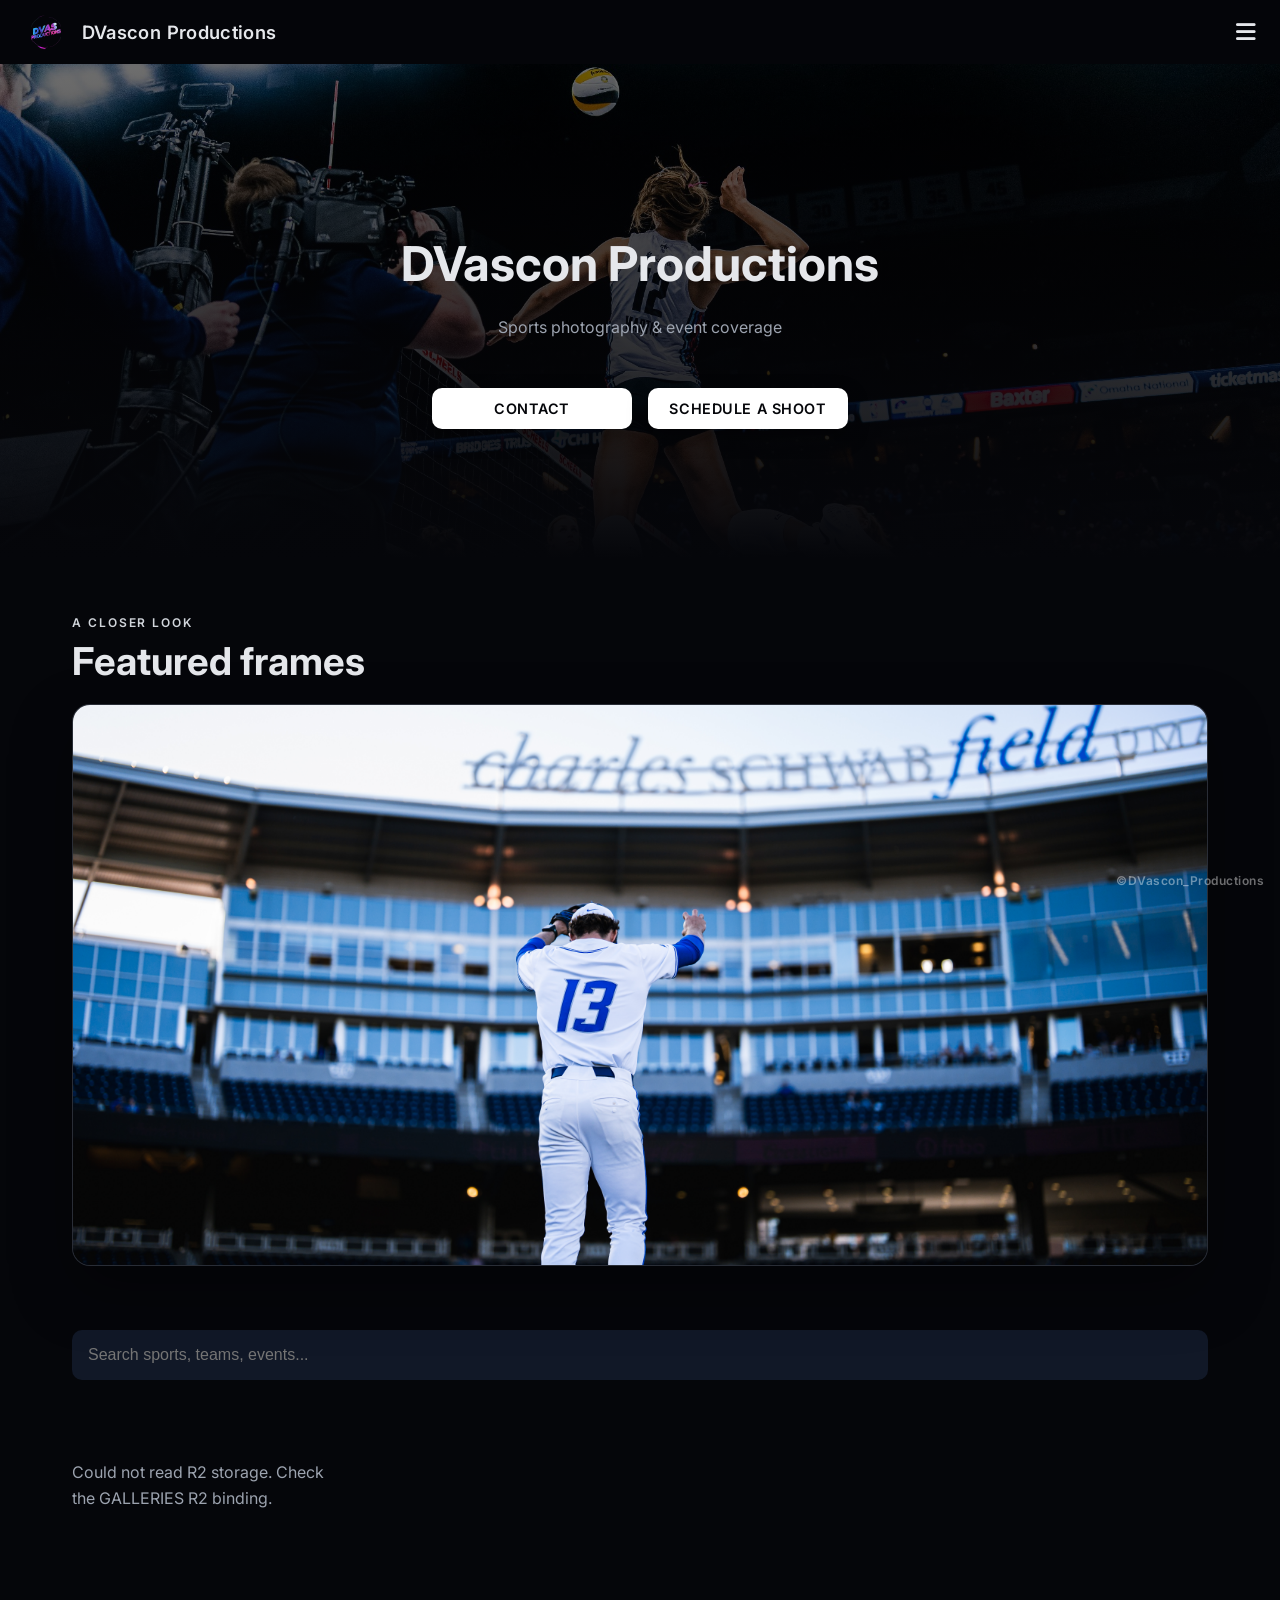
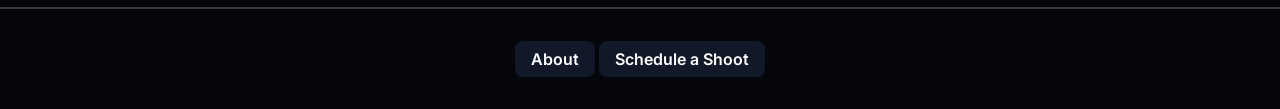
==== index.html @ 802df5b7 "UPDATE" ====
<!DOCTYPE html>
<html lang="en">
<head>
  <meta charset="UTF-8">
  <title>DVascon Productions</title>
  <meta name="viewport" content="width=device-width, initial-scale=1">
  <link href="https://fonts.googleapis.com/css2?family=Inter:wght@400;500;600&display=swap" rel="stylesheet">
  <link rel="stylesheet" href="https://cdnjs.cloudflare.com/ajax/libs/font-awesome/6.5.0/css/all.min.css">
  <link rel="stylesheet" href="js/styles.css">
  <script src="js/config.js"></script>
  <script src="js/app.js"></script>
  <style>
    .hero {
      margin-top: 64px;
      height: 55vh;
      background:
        linear-gradient(to bottom, rgba(0, 0, 0, .55), #05060A),
        url("assets/BG_Website.jpg") center/cover no-repeat;
      display: flex;
      align-items: center;
      justify-content: center;
      text-align: center;
      padding: 2rem;
    }

    .hero h2 {
      font-size: clamp(2.2rem, 4vw, 3rem);
      margin-bottom: .5rem;
    }

    .hero p {
      color: var(--muted);
    }

    .hero > div {
      display: flex;
      flex-direction: column;
      align-items: center;
    }

    .section {
      padding: 3rem 2rem;
      max-width: 1200px;
      margin: auto;
    }

    .site-footer {
      text-align: center;
      padding: 1rem 0;
      border-top: 2px solid rgba(255, 255, 255, .2);
      margin-top: 2rem;
    }

    .site-footer a {
      display: inline-block;
      margin: 1rem auto;
      padding: .5rem 1rem;
      font-size: 1rem;
      font-weight: 600;
      color: white;
      background: var(--card);
      border-radius: 8px;
      text-decoration: none;
    }
  </style>
</head>
<body>
  <div class="nav">
    <a class="brand" href="index.html">
      <img src="assets/DVascon_Productions_Logo.png" alt="DVascon Productions logo">
      <h1 data-site-title>DVascon Productions</h1>
    </a>

    <i class="fa-solid fa-bars burger" onclick="toggleMenu()"></i>
  </div>

  <div class="menu" id="menu">
    <div id="menuSports"></div>

    <div class="menu-divider"></div>

    <a data-contact target="_blank" class="contact-btn">
      Contact
    </a>

    <a href="inquiry.html" class="contact-btn">
      Schedule a Shoot
    </a>
  </div>

  <section class="hero">
    <div>
      <h2>DVascon Productions</h2>
      <p>Sports photography & event coverage</p>

      <div
        style="
          display:flex;
          gap:1rem;
          flex-wrap:wrap;
          justify-content:center;
          margin-top:1rem;
        "
      >
        <a
          data-contact
          target="_blank"
          class="contact-btn"
        >
          Contact
        </a>

        <a
          href="inquiry.html"
          class="contact-btn"
         >
          Schedule a Shoot
        </a>
      </div>
    </div>
  </section>

  <section class="featured-slideshow" aria-labelledby="featured-title">
    <div class="featured-heading">
      <div>
        <p class="eyebrow">A closer look</p>
        <h2 id="featured-title">Featured frames</h2>
      </div>
    </div>

    <div class="slideshow" id="featuredSlideshow">
      <div class="slide-track" id="slideTrack"></div>
    </div>
  </section>

  <section class="section">

    <input
      id="search"
      type="text"
      placeholder="Search sports, teams, events..."
      style="
        width:100%;
        padding:1rem;
        margin-bottom:2rem;
        border-radius:10px;
        border:none;
        background:#111827;
        color:white;
        font-size:1rem;
      "
    >

    <div id="searchResults" class="search-results"></div>

    <div class="grid" id="sports"></div>
  </section>

  <footer class="site-footer">
   <a href="about.html">About</a>
    <a href="inquiry.html">Schedule a Shoot</a>
  </footer>

  <script>
    async function loadSports() {
     const grid = document.getElementById("sports");

      showLoading(grid, "Loading sports...");

      await buildMenu();

     const root = await listR2("");

      if (!root.folders.length) {
        showEmpty(grid, "No folders found in R2 yet.");
        return;
      }

      grid.innerHTML = "";

      root.folders.forEach(folder => {
        const sport = getFolderName(folder);
        const card = document.createElement("button");

        card.className = "card";
        card.type = "button";
        card.innerHTML = `
          <div>
            <i class="fa-solid ${icon(sport)}"></i>
            <span>${folderLabel(sport)}</span>
          </div>
        `;

        card.onclick = () => {
          location.href = `sport.html?sport=${encodeURIComponent(sport)}`;
       };

        grid.appendChild(card);
      });
    }

    loadSports().catch(error => {
      console.error(error);
      showEmpty(document.getElementById("sports"), error.message);
    });

    const searchInput = document.getElementById("search");
    const searchResults = document.getElementById("searchResults");

    let searchableGalleries = [];

    async function loadSearchIndex() {
      const response = await fetch("/api/search", {
        cache: "no-store"
      });

      if (!response.ok) {
        console.error("Could not load search index");
        return;
     }

      const data = await response.json();
      searchableGalleries = data.results || [];
    }

    function renderSearchResults(query) {
     const normalizedQuery = query.trim().toLowerCase();
     searchResults.innerHTML = "";

     if (!normalizedQuery) return;

     const matches = searchableGalleries
       .filter(item => item.label.toLowerCase().includes(normalizedQuery))
       .slice(0, 10);

     if (!matches.length) {
        searchResults.innerHTML = `
         <p style="color:#9CA3AF;">No results found.</p>
        `;
        return;
      }

     matches.forEach(item => {
        const result = document.createElement("div");
       result.className = "search-result";
        result.textContent = item.label;
        result.onclick = () => {
          location.href = item.url;
       };

        searchResults.appendChild(result);
     });
    }

    searchInput.addEventListener("input", event => {
      renderSearchResults(event.target.value);
    });

    loadSearchIndex();

    const featuredSlides = [
      { src: "assets/vs_Butler_DVascon_prod16.jpg", alt: "Sports action photo from Butler" },
      { src: "assets/vs_Butler_DVascon_prod15.jpg", alt: "Sports action photo from Butler" },
      { src: "assets/vs UNI-32.jpg", alt: "Sports action photo from UNI" },
      { src: "assets/vs UNI-24.jpg", alt: "Sports action photo from UNI" },
      { src: "assets/vs_Butler-DVascon_Productions.jpg", alt: "Sports action photo from Butler" },
      { src: "assets/Vs_Georgetown_DVascon_Prod-7.jpg", alt: "Sports action photo from Georgetown" },
      { src: "assets/vs_Gonzaga_DVascon-77.jpg", alt: "Sports action photo from Gonzaga" },
      { src: "assets/vs_Saint Mary_DVascon-4.jpg", alt: "Sports action photo from Saint Mary" },
      { src: "assets/vs_Nebraska_DVascon-25.jpg", alt: "Sports action photo from Nebraska" },
      { src: "assets/vs_Atlanta Vibe-42.jpg", alt: "Sports action photo from Atlanta Vibe" }
    ];
    const slideTrack = document.getElementById("slideTrack");
    const slideshow = document.getElementById("featuredSlideshow");
    let activeSlide = 1;
    let pointerStartX = 0;
    let autoSlideTimer;

    function renderSlideshow() {
      if (!featuredSlides.length) {
        slideTrack.innerHTML = `
          <div class="slide-empty">
            <i class="fa-solid fa-images" aria-hidden="true"></i>
            <p>Your next set of moments will live here.</p>
            <span>Add the photos when they are ready.</span>
          </div>
        `;
        return;
      }

      const slidesWithClones = [
        featuredSlides[featuredSlides.length - 1],
        ...featuredSlides,
        featuredSlides[0]
      ];

      slideTrack.innerHTML = slidesWithClones.map(slide => `
        <figure class="slide">
          <img src="${slide.src}" alt="${slide.alt}" draggable="false">
        </figure>
      `).join("");

      updateSlideshow();
      scheduleNextSlide();
    }

    function updateSlideshow(animate = true) {
      slideTrack.style.transition = animate ? "" : "none";
      slideTrack.style.transform = `translateX(-${activeSlide * 100}%)`;

      if (!animate) {
        slideTrack.offsetWidth;
        requestAnimationFrame(() => {
          slideTrack.style.transition = "";
        });
      }
    }

    function goToSlide(index) {
      if (!featuredSlides.length) return;
      activeSlide = index;
      updateSlideshow();
      scheduleNextSlide();
    }

    function scheduleNextSlide() {
      clearTimeout(autoSlideTimer);

      if (featuredSlides.length < 2) return;

      autoSlideTimer = setTimeout(() => {
        goToSlide(activeSlide + 1);
      }, 5700);
    }

    slideTrack.addEventListener("transitionend", event => {
      if (event.propertyName !== "transform") return;

      if (activeSlide === 0) {
        activeSlide = featuredSlides.length;
        updateSlideshow(false);
      }

      if (activeSlide === featuredSlides.length + 1) {
        activeSlide = 1;
        updateSlideshow(false);
      }
    });

    slideshow.addEventListener("pointerdown", event => {
      pointerStartX = event.clientX;
      slideshow.setPointerCapture(event.pointerId);
    });
    slideshow.addEventListener("pointerup", event => {
      const distance = event.clientX - pointerStartX;
      if (Math.abs(distance) > 45) goToSlide(activeSlide + (distance < 0 ? 1 : -1));
      slideshow.releasePointerCapture(event.pointerId);
    });
    document.addEventListener("keydown", event => {
      if (event.key === "ArrowLeft") goToSlide(activeSlide - 1);
      if (event.key === "ArrowRight") goToSlide(activeSlide + 1);
    });

    renderSlideshow();
  </script>
</body>
</html>
---- js/styles.css ----
:root {
  --bg: #05060A;
  --card: #111827;
  --text: #E5E7EB;
  --muted: #9CA3AF;
}

* {
  box-sizing: border-box;
}

body {
  margin: 0;
  font-family: Inter, sans-serif;
  background: var(--bg);
  color: var(--text);
}

body::after {
  content: "\00A9 DVascon_Productions";
  position: fixed;
  right: 1rem;
  bottom: .75rem;
  color: rgba(255, 255, 255, .42);
  font-size: .75rem;
  font-weight: 600;
  letter-spacing: .04em;
  pointer-events: none;
  z-index: 900;
}

.nav {
  position: fixed;
  top: 0;
  left: 0;
  right: 0;
  height: 64px;
  display: flex;
  align-items: center;
  justify-content: space-between;
  padding: 0 1.5rem;
  background: rgba(5, 6, 10, .85);
  backdrop-filter: blur(10px);
  z-index: 1000;
}

.brand {
  display: flex;
  align-items: center;
  gap: .85rem;
  color: inherit;
  text-decoration: none;
}

.brand img {
  height: 44px;
  width: auto;
}

.brand h1 {
  font-size: 1.15rem;
  font-weight: 600;
  letter-spacing: .02em;
}

.burger {
  font-size: 1.4rem;
  cursor: pointer;
}

.menu {
  position: fixed;
  inset: 0;
  background: rgba(0, 0, 0, .92);
  display: flex;
  flex-direction: column;
  justify-content: center;
  align-items: center;
  gap: 1.5rem;
  transform: translateY(-100%);
  transition: .35s ease;
  z-index: 999;
}

.menu.open {
  transform: translateY(0);
}

.menu button {
  background: none;
  border: none;
  color: white;
  font-size: 1.2rem;
  cursor: pointer;
}

.menu-divider {
  width: 200px;
  height: 1px;
  background: rgba(255, 255, 255, .15);
  margin: 1.5rem 0;
}

.contact-btn {
  display: flex;
  align-items: center;
  justify-content: center;
  width: 200px;
  margin-top: 1.2rem;
  padding: .75rem 1rem;
  font-size: .9rem;
  font-weight: 600;
  letter-spacing: .04em;
  text-transform: uppercase;
  color: #05060A;
  background: white;
  border-radius: 10px;
  text-decoration: none;
  box-shadow: 0 8px 20px rgba(0, 0, 0, .35);
  transition: .25s ease;
}

.contact-btn:hover {
  transform: translateY(-2px);
}

.back {
  color: #9CA3AF;
  text-decoration: none;
  display: inline-block;
  margin-bottom: 1.5rem;
}

.back:hover {
  color: white;
}

.page {
  padding: 2rem;
  padding-top: 88px;
}

.grid {
  display: grid;
  grid-template-columns: repeat(auto-fill, minmax(220px, 1fr));
  gap: 1.5rem;
}

.card {
  min-height: 150px;
  border-radius: 18px;
  background: #111827;
  display: flex;
  align-items: flex-end;
  padding: 1.2rem;
  border: 0;
  color: inherit;
  font: inherit;
  text-align: left;
  cursor: pointer;
  transition: .3s;
}

.card:hover {
  transform: translateY(-6px);
  box-shadow: 0 20px 40px rgba(0, 0, 0, .6);
}

.card i {
  font-size: 1.8rem;
  margin-bottom: .4rem;
}

#sports .card {
  position: relative;
  isolation: isolate;
  overflow: hidden;
  min-height: 170px;
  border: 1px solid rgba(255, 255, 255, .1);
  background:
    radial-gradient(ellipse at 100% 0%, var(--sport-glow), transparent 58%),
    linear-gradient(145deg, #19212b, #0c1118 76%);
  transition: transform .25s ease, border-color .25s ease, box-shadow .25s ease;
}

#sports .card:nth-child(3n + 1) { --sport-glow: rgba(36, 190, 174, .24); }
#sports .card:nth-child(3n + 2) { --sport-glow: rgba(255, 128, 85, .24); }
#sports .card:nth-child(3n) { --sport-glow: rgba(244, 197, 81, .2); }

#sports .card::after {
  content: "";
  position: absolute;
  z-index: -1;
  width: 115px;
  aspect-ratio: 1;
  top: -62px;
  right: -34px;
  border: 1px solid rgba(255, 255, 255, .12);
  border-radius: 50%;
  box-shadow: 0 0 0 16px rgba(255, 255, 255, .025), 0 0 0 32px rgba(255, 255, 255, .02);
  transition: transform .35s ease;
}

#sports .card > div {
  position: relative;
  z-index: 1;
}

#sports .card i {
  display: grid;
  place-items: center;
  width: 48px;
  height: 48px;
  margin-bottom: 1.1rem;
  border: 1px solid color-mix(in srgb, var(--sport-glow) 85%, white);
  border-radius: 14px;
  background: color-mix(in srgb, var(--sport-glow) 75%, #10151d);
  color: #fff;
  font-size: 1.35rem;
  transition: transform .25s ease, background .25s ease;
}

#sports .card span {
  display: block;
  font-size: 1.08rem;
  font-weight: 600;
}

#sports .card:hover {
  transform: translateY(-6px);
  border-color: color-mix(in srgb, var(--sport-glow) 85%, white);
  box-shadow: 0 16px 34px rgba(0, 0, 0, .38), 0 0 24px var(--sport-glow);
}

#sports .card:hover::after {
  transform: scale(1.16) translate(-5px, 5px);
}

#sports .card:hover i {
  transform: translateY(-3px) rotate(-5deg);
  background: color-mix(in srgb, var(--sport-glow) 95%, #10151d);
}

#sports .card:focus-visible {
  outline: 2px solid #fff;
  outline-offset: 3px;
}

.event-grid {
  display: grid;
  grid-template-columns: repeat(auto-fill, minmax(260px, 1fr));
  gap: 1.5rem;
}

.team {
  margin-top: 2.5rem;
}

.event-card {
  position: relative;
  display: block;
  width: 100%;
  padding: 0;
  border: 0;
  color: inherit;
  text-align: left;
  border-radius: 18px;
  overflow: hidden;
  cursor: pointer;
  background: #111827;
  transition: .35s;
}

.event-card:hover {
  transform: translateY(-8px) scale(1.02);
  box-shadow: 0 30px 60px rgba(0, 0, 0, .6);
}

.event-image {
  height: 200px;
  background-size: cover;
  background-position: center;
}

.event-info {
  position: absolute;
  bottom: 0;
  width: 100%;
  padding: 1rem;
  background: linear-gradient(to top, rgba(0, 0, 0, .8), transparent);
}

.event-info h4 {
  margin: 0;
  font-size: 1rem;
}

.event-info span {
  font-size: .8rem;
  color: #9CA3AF;
}

.search-results {
  display: grid;
  gap: .75rem;
  margin-bottom: 2rem;
}

.search-result {
  padding: 1rem;
  border-radius: 12px;
  background: #111827;
  cursor: pointer;
  transition: .25s;
}

.search-result:hover {
  transform: translateY(-3px);
  box-shadow: 0 14px 28px rgba(0, 0, 0, .45);
}

.featured-slideshow {
  max-width: 1200px;
  margin: 0 auto;
  padding: 3.5rem 2rem 1rem;
}

.featured-heading {
  display: flex;
  align-items: end;
  justify-content: space-between;
  gap: 1rem;
  margin-bottom: 1.25rem;
}

.eyebrow {
  margin: 0 0 .5rem;
  color: #D1D5DB;
  font-size: .75rem;
  font-weight: 600;
  letter-spacing: .16em;
  text-transform: uppercase;
}

.featured-heading h2 {
  margin: 0;
  font-size: clamp(1.7rem, 3vw, 2.4rem);
}

.slideshow {
  position: relative;
  overflow: hidden;
  border: 1px solid rgba(255, 255, 255, .12);
  border-radius: 18px;
  background: #0B101A;
  box-shadow: 0 24px 60px rgba(0, 0, 0, .35);
}

.slide-track {
  display: flex;
  transition: transform .45s cubic-bezier(.22, .61, .36, 1);
  will-change: transform;
}

.slide {
  flex: 0 0 100%;
  height: min(58vw, 560px);
  min-height: 300px;
  margin: 0;
  background: #111827;
}

.slide img {
  display: block;
  width: 100%;
  height: 100%;
  object-fit: cover;
}

.slide-empty {
  display: flex;
  min-height: 300px;
  height: min(58vw, 560px);
  flex-direction: column;
  align-items: center;
  justify-content: center;
  gap: .65rem;
  color: var(--muted);
  text-align: center;
  background: radial-gradient(circle at 50% 20%, rgba(245, 158, 11, .12), transparent 42%), #0B101A;
}

.slide-empty i {
  margin-bottom: .4rem;
  color: #D1D5DB;
  font-size: 2rem;
}

.slide-empty p {
  margin: 0;
  color: var(--text);
  font-size: 1.1rem;
}

.slide-empty span {
  font-size: .9rem;
}

@media (max-width: 600px) {
  .featured-slideshow {
    padding-right: 1rem;
    padding-left: 1rem;
  }

  .featured-heading {
    align-items: start;
    flex-direction: column;
  }

  .slide,
  .slide-empty {
    height: 72vw;
    min-height: 280px;
  }
}
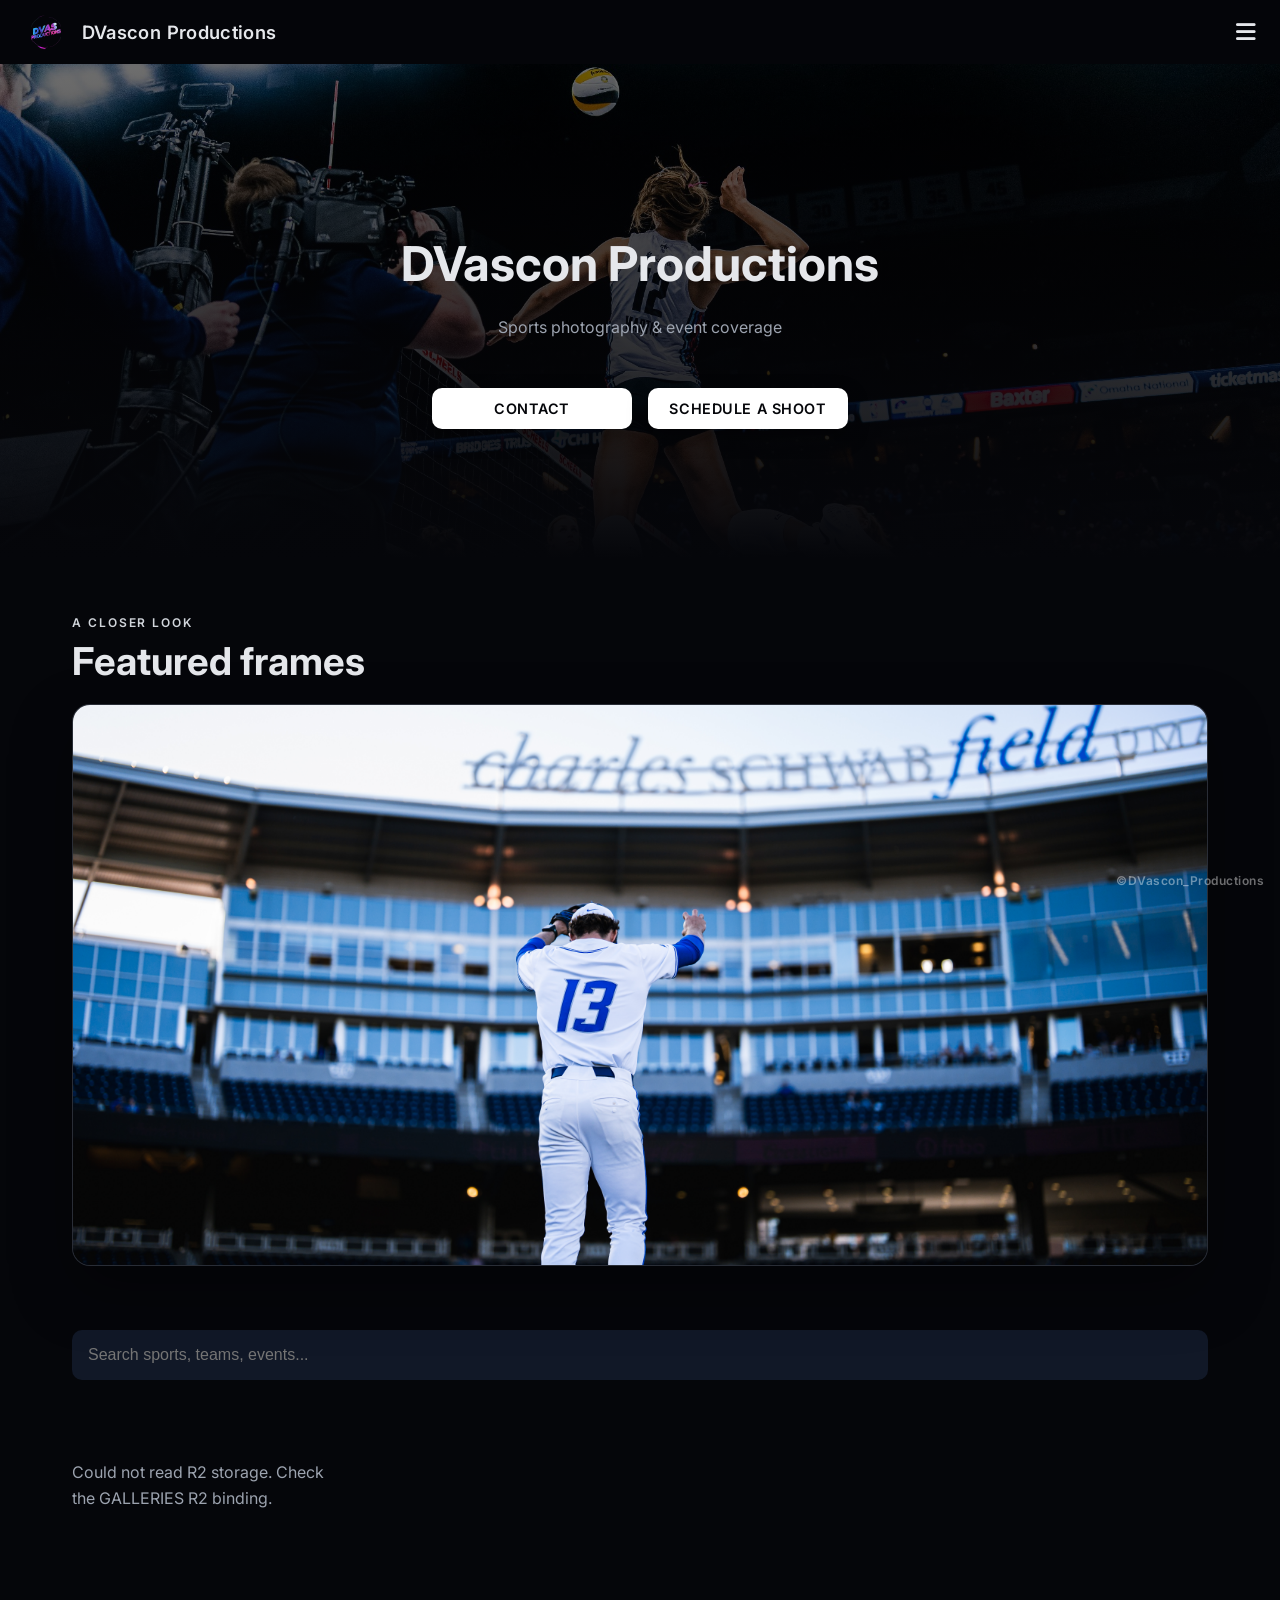
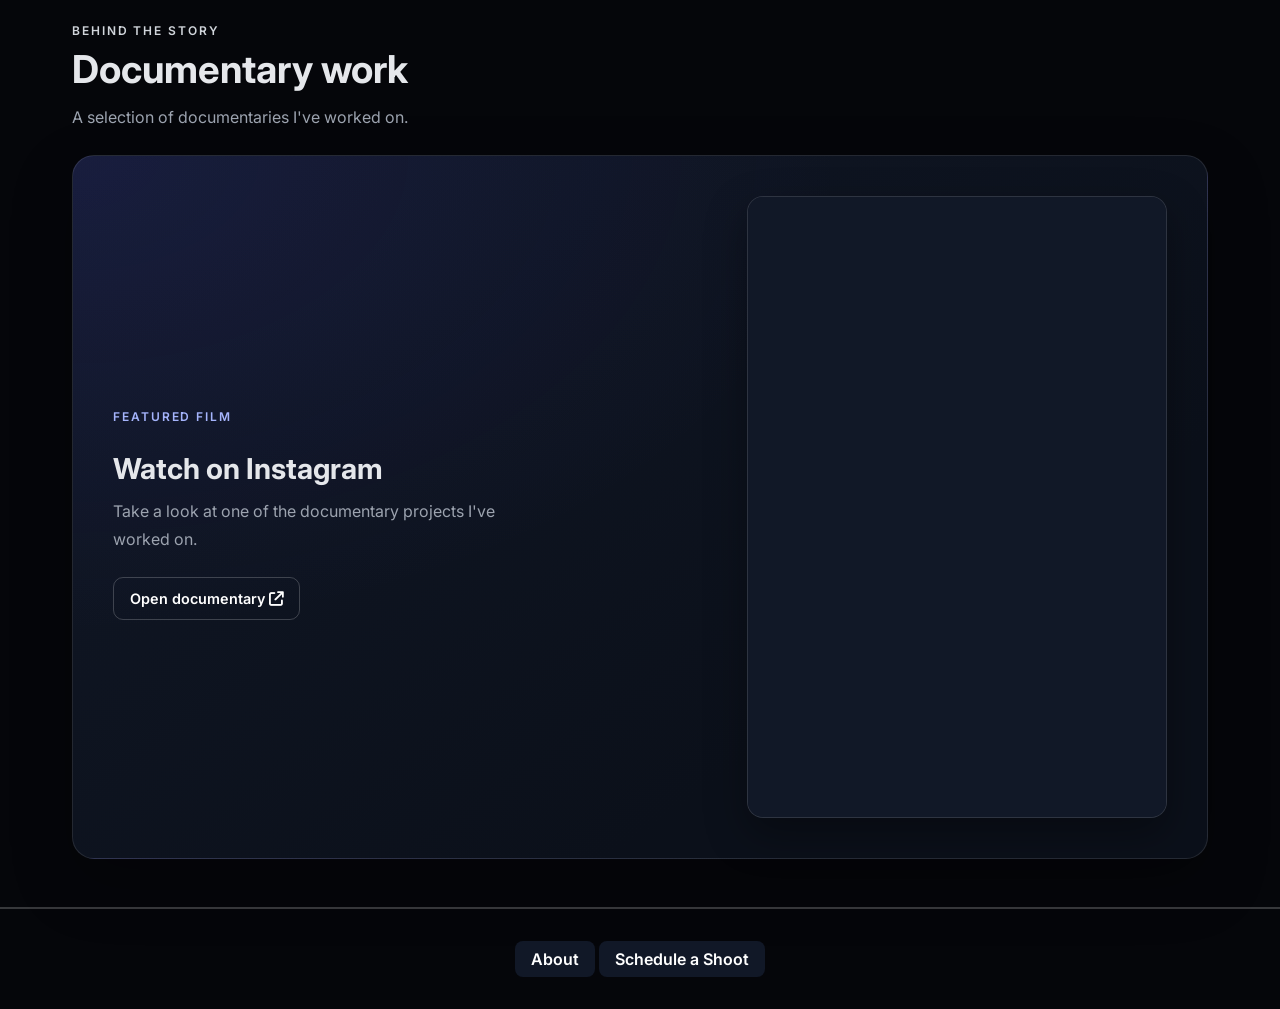
==== commit 91ee7e55: "UPDATE" ====
--- a/index.html
+++ b/index.html
@@ -44,6 +44,106 @@
       margin: auto;
     }
 
+    .documentary-section {
+      max-width: 1200px;
+      margin: 0 auto;
+      padding: 3rem 2rem 1rem;
+    }
+
+    .documentary-section h2 {
+      margin: 0;
+      font-size: clamp(1.7rem, 3vw, 2.4rem);
+    }
+
+    .documentary-intro {
+      margin: .75rem 0 1.5rem;
+      color: var(--muted);
+      line-height: 1.7;
+    }
+
+    .documentary-feature {
+      display: grid;
+      grid-template-columns: minmax(0, 1fr) minmax(280px, 420px);
+      align-items: center;
+      gap: 2rem;
+      padding: clamp(1.25rem, 4vw, 2.5rem);
+      border: 1px solid rgba(255, 255, 255, .1);
+      border-radius: 22px;
+      background:
+        radial-gradient(ellipse at 0% 0%, rgba(79, 70, 229, .12), transparent 48%),
+        linear-gradient(145deg, #111827, #0B101A 72%);
+      box-shadow: 0 24px 60px rgba(0, 0, 0, .25);
+    }
+
+    .documentary-copy .eyebrow {
+      color: #A5B4FC;
+    }
+
+    .documentary-copy h3 {
+      margin: 0;
+      font-size: clamp(1.3rem, 2.5vw, 1.8rem);
+    }
+
+    .documentary-copy p {
+      max-width: 420px;
+      margin: .75rem 0 1.5rem;
+      color: var(--muted);
+      line-height: 1.7;
+    }
+
+    .documentary-embed {
+      width: min(100%, 540px);
+      justify-self: end;
+      overflow: hidden;
+      border: 1px solid rgba(255, 255, 255, .12);
+      border-radius: 16px;
+      background: #111827;
+      box-shadow: 0 16px 40px rgba(0, 0, 0, .35);
+    }
+
+    .documentary-embed iframe {
+      display: block;
+      width: 100%;
+      height: 620px;
+      border: 0;
+      background: #111827;
+    }
+
+    .documentary-link {
+      display: inline-block;
+      padding: .75rem 1rem;
+      border: 1px solid rgba(255, 255, 255, .2);
+      border-radius: 10px;
+      color: white;
+      font-size: .9rem;
+      font-weight: 600;
+      text-decoration: none;
+      transition: background .2s ease, border-color .2s ease, transform .2s ease;
+    }
+
+    .documentary-link:hover,
+    .documentary-link:focus-visible {
+      transform: translateY(-2px);
+      border-color: rgba(255, 255, 255, .45);
+      background: rgba(255, 255, 255, .08);
+    }
+
+    @media (max-width: 700px) {
+      .documentary-feature {
+        grid-template-columns: 1fr;
+        gap: 1.5rem;
+      }
+
+      .documentary-embed {
+        justify-self: start;
+        width: min(100%, 420px);
+      }
+
+      .documentary-embed iframe {
+        height: 600px;
+      }
+    }
+
     .site-footer {
       text-align: center;
       padding: 1rem 0;
@@ -156,6 +256,35 @@
     <div class="grid" id="sports"></div>
   </section>
 
+  <section class="documentary-section" aria-labelledby="documentary-title">
+    <p class="eyebrow">Behind the story</p>
+    <h2 id="documentary-title">Documentary work</h2>
+    <p class="documentary-intro">A selection of documentaries I've worked on.</p>
+    <div class="documentary-feature">
+      <div class="documentary-copy">
+        <p class="eyebrow">Featured film</p>
+        <h3>Watch on Instagram</h3>
+        <p>Take a look at one of the documentary projects I've worked on.</p>
+        <a
+          class="documentary-link"
+          href="https://www.instagram.com/reel/DJIB6wSPw8d/"
+          target="_blank"
+          rel="noopener noreferrer"
+        >Open documentary <i class="fa-solid fa-arrow-up-right-from-square" aria-hidden="true"></i></a>
+      </div>
+      <div class="documentary-embed">
+        <iframe
+          src="https://www.instagram.com/reel/DJIB6wSPw8d/embed"
+          title="Documentary reel on Instagram"
+          loading="lazy"
+          allow="autoplay; clipboard-write; encrypted-media; picture-in-picture"
+          referrerpolicy="strict-origin-when-cross-origin"
+          allowfullscreen
+        ></iframe>
+      </div>
+    </div>
+  </section>
+
   <footer class="site-footer">
    <a href="about.html">About</a>
     <a href="inquiry.html">Schedule a Shoot</a>
@@ -184,6 +313,7 @@
 
         card.className = "card";
         card.type = "button";
+        card.style.setProperty("--sport-accent", sportAccent(sport));
         card.innerHTML = `
           <div>
             <i class="fa-solid ${icon(sport)}"></i>
@@ -268,7 +398,9 @@
       { src: "assets/vs_Gonzaga_DVascon-77.jpg", alt: "Sports action photo from Gonzaga" },
       { src: "assets/vs_Saint Mary_DVascon-4.jpg", alt: "Sports action photo from Saint Mary" },
       { src: "assets/vs_Nebraska_DVascon-25.jpg", alt: "Sports action photo from Nebraska" },
-      { src: "assets/vs_Atlanta Vibe-42.jpg", alt: "Sports action photo from Atlanta Vibe" }
+      { src: "assets/vs_Atlanta Vibe-42.jpg", alt: "Sports action photo from Atlanta Vibe" },
+      { src: "assets/vs_Kansas State-38.jpg", alt: "Sports action photo from Kansas State" },
+      { src: "assets/vs_DePaul-10.jpg", alt: "Sports action photo from DePaul" }
     ];
     const slideTrack = document.getElementById("slideTrack");
     const slideshow = document.getElementById("featuredSlideshow");
--- a/js/styles.css
+++ b/js/styles.css
@@ -86,12 +86,83 @@
   transform: translateY(0);
 }
 
+@keyframes menu-item-enter {
+  from {
+    opacity: 0;
+    translate: 0 12px;
+  }
+
+  to {
+    opacity: 1;
+    translate: 0 0;
+  }
+}
+
+.menu.open #menuSports button,
+.menu.open > .contact-btn {
+  animation: menu-item-enter .42s cubic-bezier(.2, .75, .3, 1) both;
+}
+
+.menu.open #menuSports button {
+  animation-delay: var(--menu-item-delay, 0ms);
+}
+
+.menu.open > .contact-btn {
+  animation-delay: .38s;
+}
+
+.menu.open > .contact-btn:last-child {
+  animation-delay: .46s;
+}
+
+@media (prefers-reduced-motion: reduce) {
+  .menu.open #menuSports button,
+  .menu.open > .contact-btn {
+    animation: none;
+  }
+}
+
 .menu button {
   background: none;
   border: none;
   color: white;
   font-size: 1.2rem;
   cursor: pointer;
+}
+
+#menuSports {
+  display: flex;
+  flex-wrap: wrap;
+  justify-content: center;
+  gap: .8rem;
+  width: min(100% - 2rem, 760px);
+}
+
+#menuSports button {
+  display: inline-flex;
+  align-items: center;
+  justify-content: center;
+  gap: .65rem;
+  padding: .8rem 1.1rem;
+  border: 1px solid color-mix(in srgb, var(--sport-accent) 50%, transparent);
+  border-radius: 999px;
+  background: color-mix(in srgb, var(--sport-accent) 12%, #10151d);
+  color: white;
+  font-size: 1rem;
+  font-weight: 600;
+  transition: transform .2s ease, background .2s ease, border-color .2s ease;
+}
+
+#menuSports button i {
+  color: var(--sport-accent);
+  font-size: 1.05rem;
+}
+
+#menuSports button:hover,
+#menuSports button:focus-visible {
+  transform: translateY(-3px);
+  border-color: var(--sport-accent);
+  background: color-mix(in srgb, var(--sport-accent) 24%, #10151d);
 }
 
 .menu-divider {
@@ -178,14 +249,10 @@
   min-height: 170px;
   border: 1px solid rgba(255, 255, 255, .1);
   background:
-    radial-gradient(ellipse at 100% 0%, var(--sport-glow), transparent 58%),
+    radial-gradient(ellipse at 100% 0%, color-mix(in srgb, var(--sport-accent) 28%, transparent), transparent 58%),
     linear-gradient(145deg, #19212b, #0c1118 76%);
   transition: transform .25s ease, border-color .25s ease, box-shadow .25s ease;
 }
-
-#sports .card:nth-child(3n + 1) { --sport-glow: rgba(36, 190, 174, .24); }
-#sports .card:nth-child(3n + 2) { --sport-glow: rgba(255, 128, 85, .24); }
-#sports .card:nth-child(3n) { --sport-glow: rgba(244, 197, 81, .2); }
 
 #sports .card::after {
   content: "";
@@ -212,9 +279,9 @@
   width: 48px;
   height: 48px;
   margin-bottom: 1.1rem;
-  border: 1px solid color-mix(in srgb, var(--sport-glow) 85%, white);
+  border: 1px solid color-mix(in srgb, var(--sport-accent) 72%, white);
   border-radius: 14px;
-  background: color-mix(in srgb, var(--sport-glow) 75%, #10151d);
+  background: color-mix(in srgb, var(--sport-accent) 24%, #10151d);
   color: #fff;
   font-size: 1.35rem;
   transition: transform .25s ease, background .25s ease;
@@ -228,8 +295,8 @@
 
 #sports .card:hover {
   transform: translateY(-6px);
-  border-color: color-mix(in srgb, var(--sport-glow) 85%, white);
-  box-shadow: 0 16px 34px rgba(0, 0, 0, .38), 0 0 24px var(--sport-glow);
+  border-color: color-mix(in srgb, var(--sport-accent) 85%, white);
+  box-shadow: 0 16px 34px rgba(0, 0, 0, .38), 0 0 24px color-mix(in srgb, var(--sport-accent) 30%, transparent);
 }
 
 #sports .card:hover::after {
@@ -238,7 +305,7 @@
 
 #sports .card:hover i {
   transform: translateY(-3px) rotate(-5deg);
-  background: color-mix(in srgb, var(--sport-glow) 95%, #10151d);
+  background: color-mix(in srgb, var(--sport-accent) 42%, #10151d);
 }
 
 #sports .card:focus-visible {
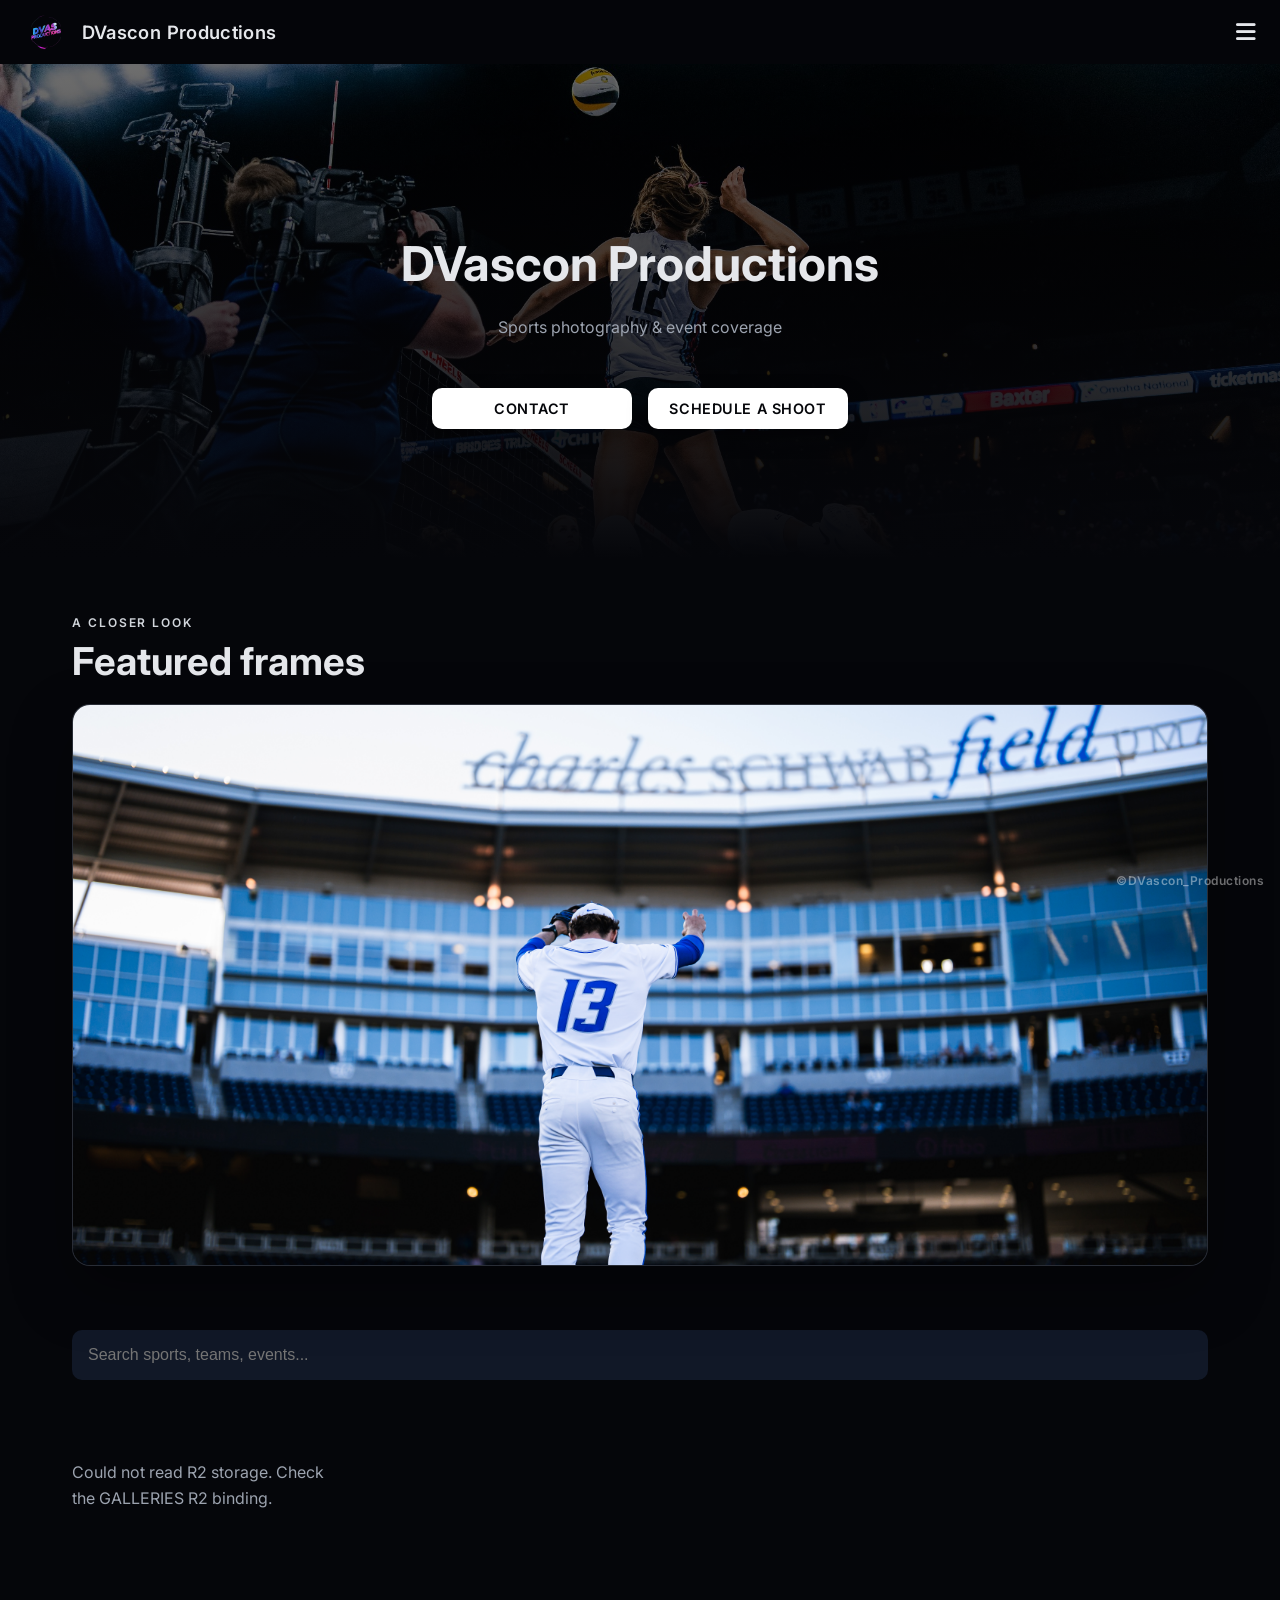
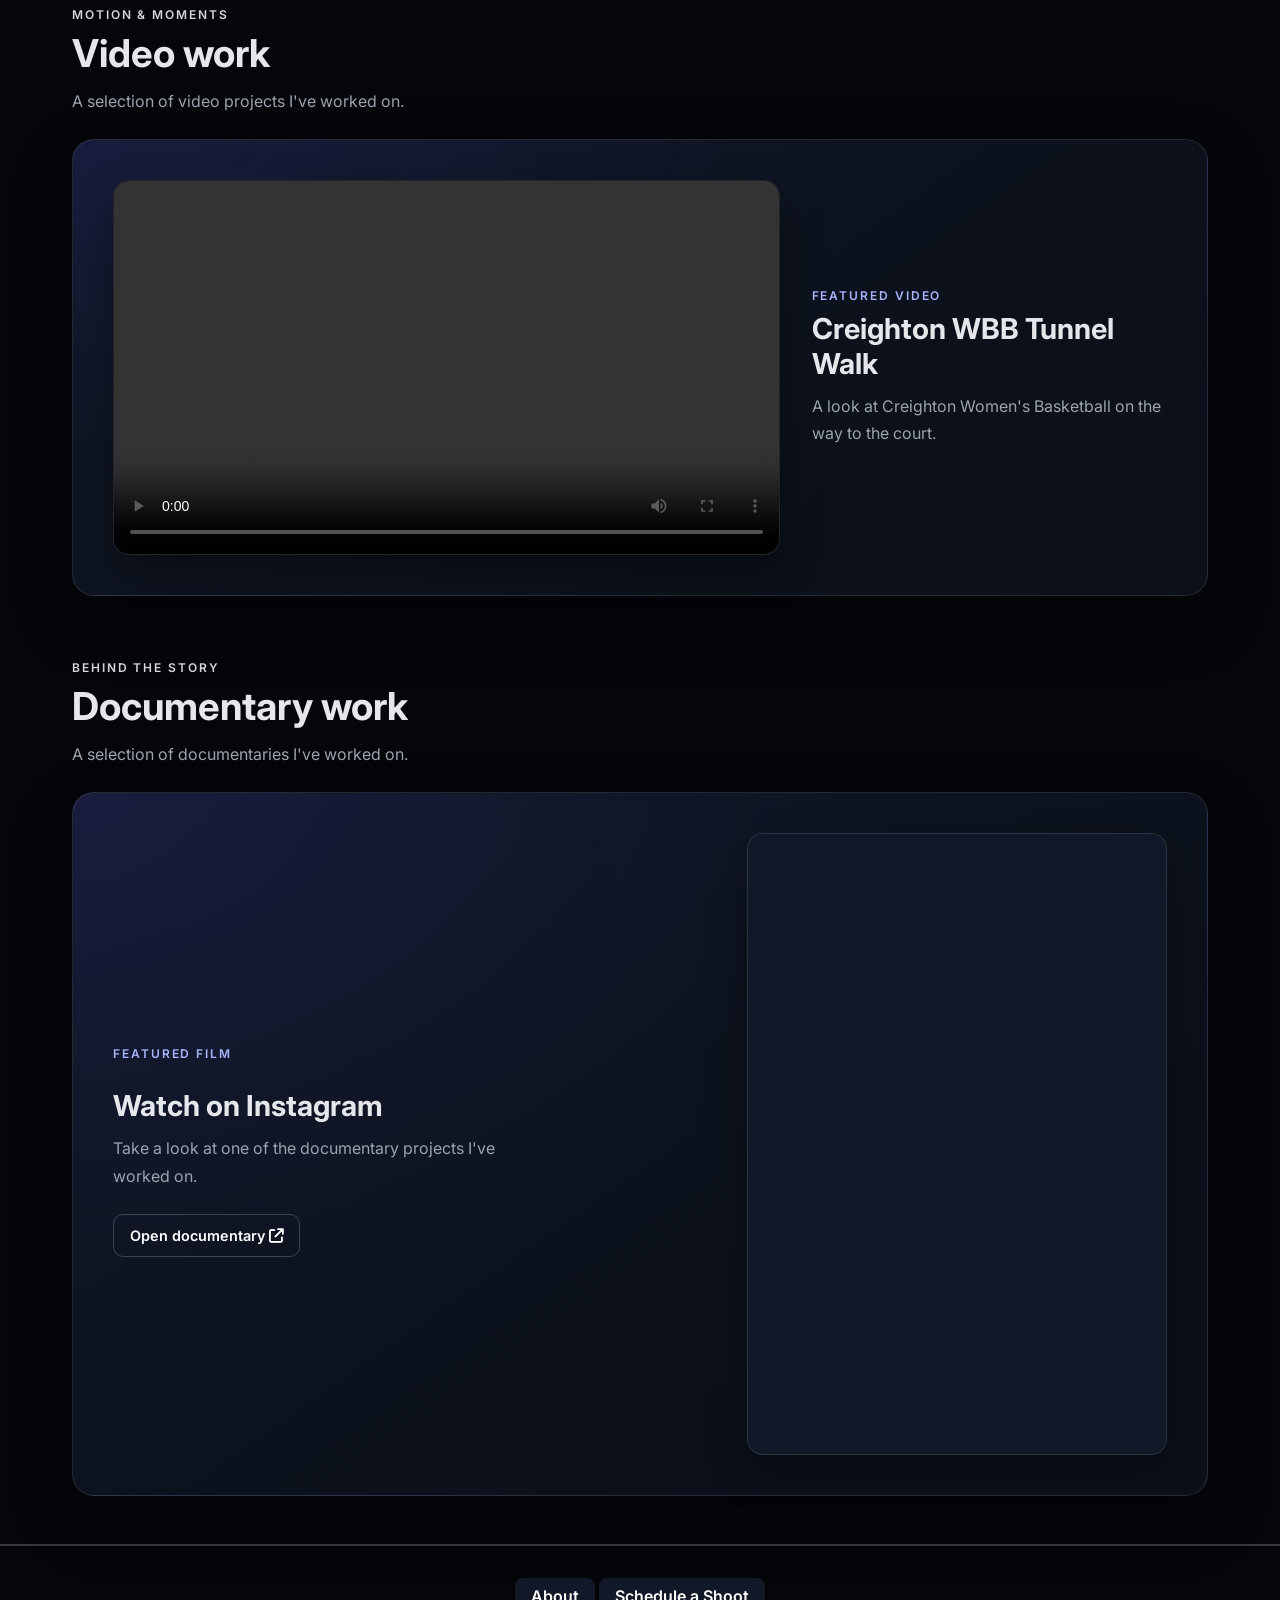
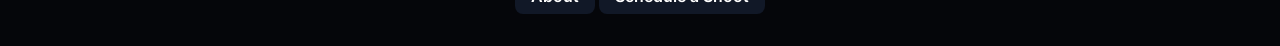
==== commit aa7799eb: "Add video and gallery folder support Co-authored-by: Copilot <223556219+Copilot@users.noreply.github" ====
--- a/index.html
+++ b/index.html
@@ -128,6 +128,62 @@
       background: rgba(255, 255, 255, .08);
     }
 
+    .video-section {
+      max-width: 1200px;
+      margin: 0 auto;
+      padding: 2rem 2rem 1rem;
+    }
+
+    .video-section h2 {
+      margin: 0;
+      font-size: clamp(1.7rem, 3vw, 2.4rem);
+    }
+
+    .video-intro {
+      margin: .75rem 0 1.5rem;
+      color: var(--muted);
+      line-height: 1.7;
+    }
+
+    .video-feature {
+      display: grid;
+      grid-template-columns: minmax(0, 1.5fr) minmax(240px, .8fr);
+      align-items: center;
+      gap: 2rem;
+      padding: clamp(1.25rem, 4vw, 2.5rem);
+      border: 1px solid rgba(255, 255, 255, .1);
+      border-radius: 22px;
+      background:
+        radial-gradient(ellipse at 0% 0%, rgba(79, 70, 229, .12), transparent 48%),
+        linear-gradient(145deg, #111827, #0B101A 72%);
+      box-shadow: 0 24px 60px rgba(0, 0, 0, .25);
+    }
+
+    .video-player {
+      display: block;
+      width: 100%;
+      aspect-ratio: 16 / 9;
+      border: 1px solid rgba(255, 255, 255, .12);
+      border-radius: 16px;
+      background: #05060A;
+      box-shadow: 0 16px 40px rgba(0, 0, 0, .35);
+    }
+
+    .video-copy .eyebrow {
+      color: #A5B4FC;
+    }
+
+    .video-copy h3 {
+      margin: 0;
+      font-size: clamp(1.3rem, 2.5vw, 1.8rem);
+    }
+
+    .video-copy p:last-child {
+      margin: .75rem 0 0;
+      color: var(--muted);
+      line-height: 1.7;
+    }
+
     @media (max-width: 700px) {
       .documentary-feature {
         grid-template-columns: 1fr;
@@ -141,6 +197,11 @@
 
       .documentary-embed iframe {
         height: 600px;
+      }
+
+      .video-feature {
+        grid-template-columns: 1fr;
+        gap: 1.5rem;
       }
     }
 
@@ -254,6 +315,29 @@
     <div id="searchResults" class="search-results"></div>
 
     <div class="grid" id="sports"></div>
+  </section>
+
+  <section class="video-section" aria-labelledby="video-work-title">
+    <p class="eyebrow">Motion &amp; moments</p>
+    <h2 id="video-work-title">Video work</h2>
+    <p class="video-intro">A selection of video projects I've worked on.</p>
+    <article class="video-feature">
+      <video
+        class="video-player"
+        controls
+        playsinline
+        preload="metadata"
+        aria-label="Creighton WBB Tunnel Walk video"
+      >
+        <source src="/api/media?key=%28Hidden%29videos%2FCreighton%20WBB%20Tunnel%20Walk%20video_DV_Prod.mp4" type="video/mp4">
+        Your browser does not support embedded videos.
+      </video>
+      <div class="video-copy">
+        <p class="eyebrow">Featured video</p>
+        <h3>Creighton WBB Tunnel Walk</h3>
+        <p>A look at Creighton Women's Basketball on the way to the court.</p>
+      </div>
+    </article>
   </section>
 
   <section class="documentary-section" aria-labelledby="documentary-title">
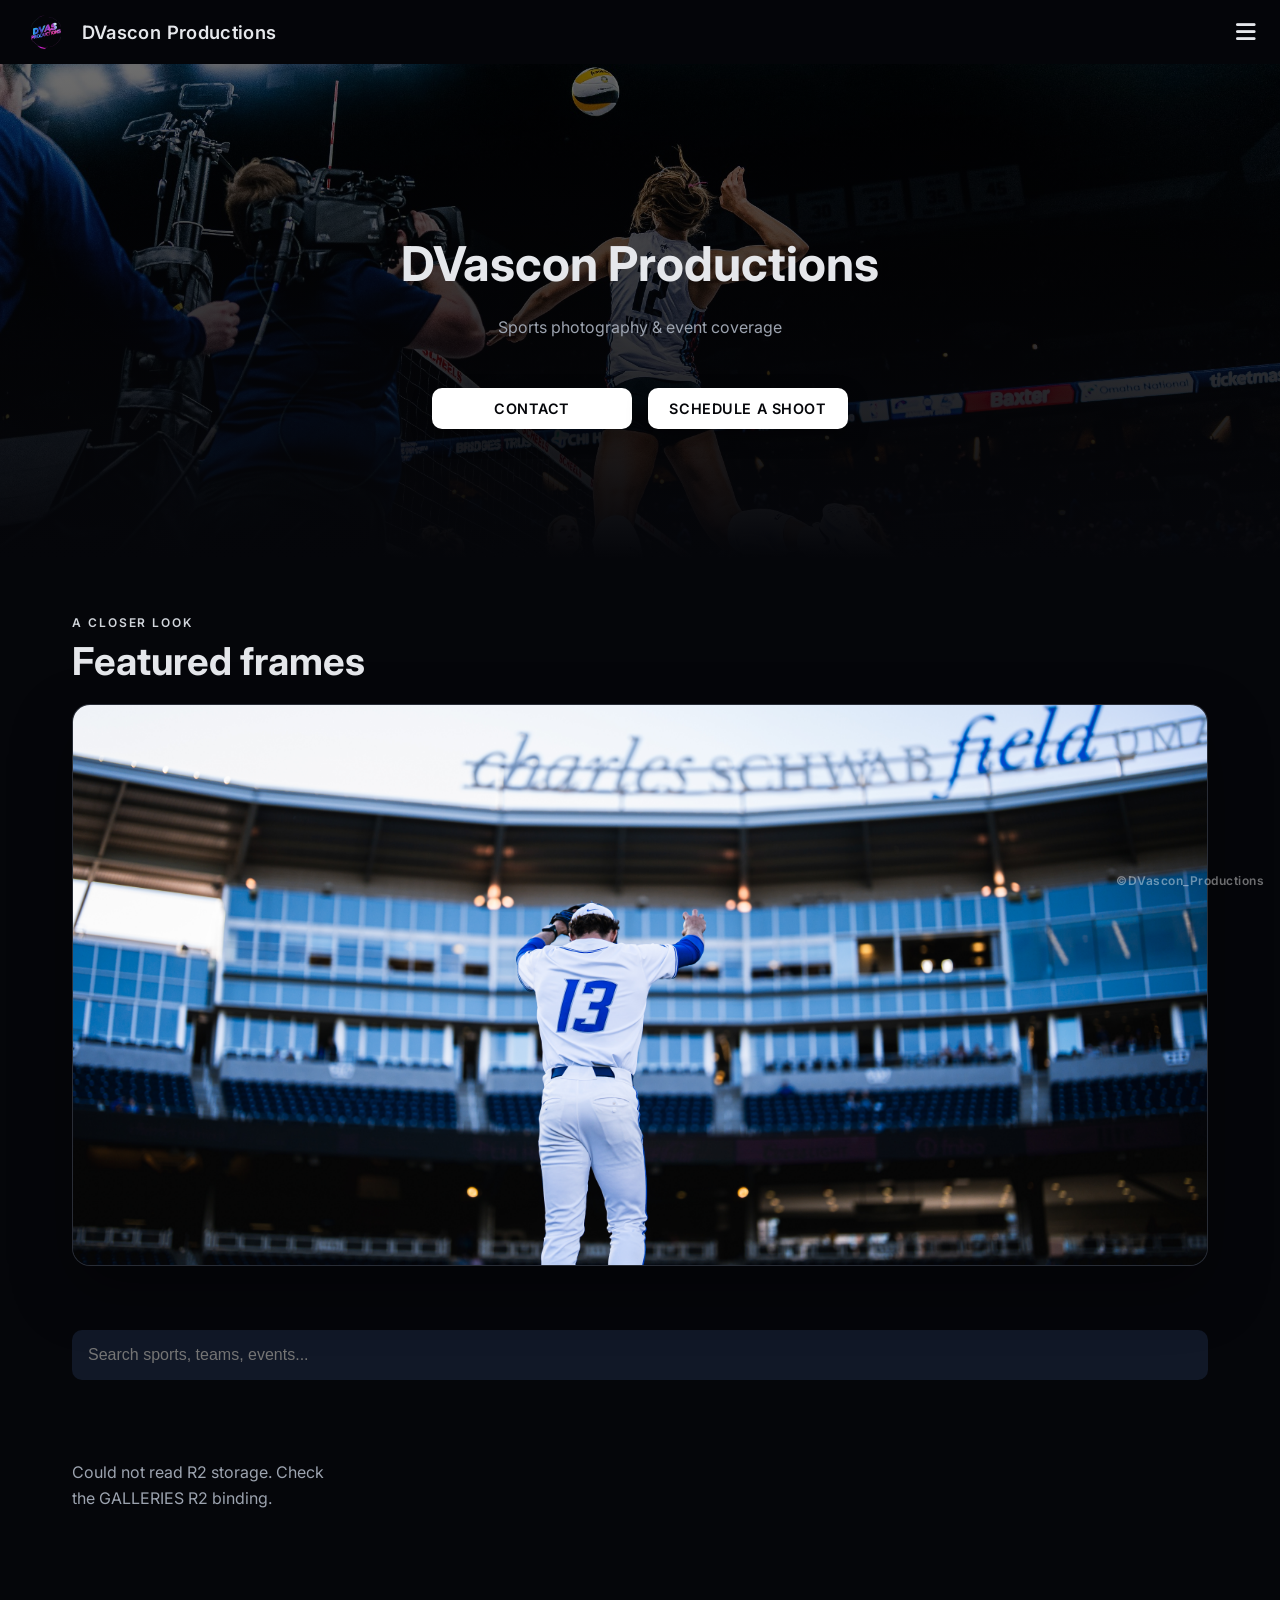
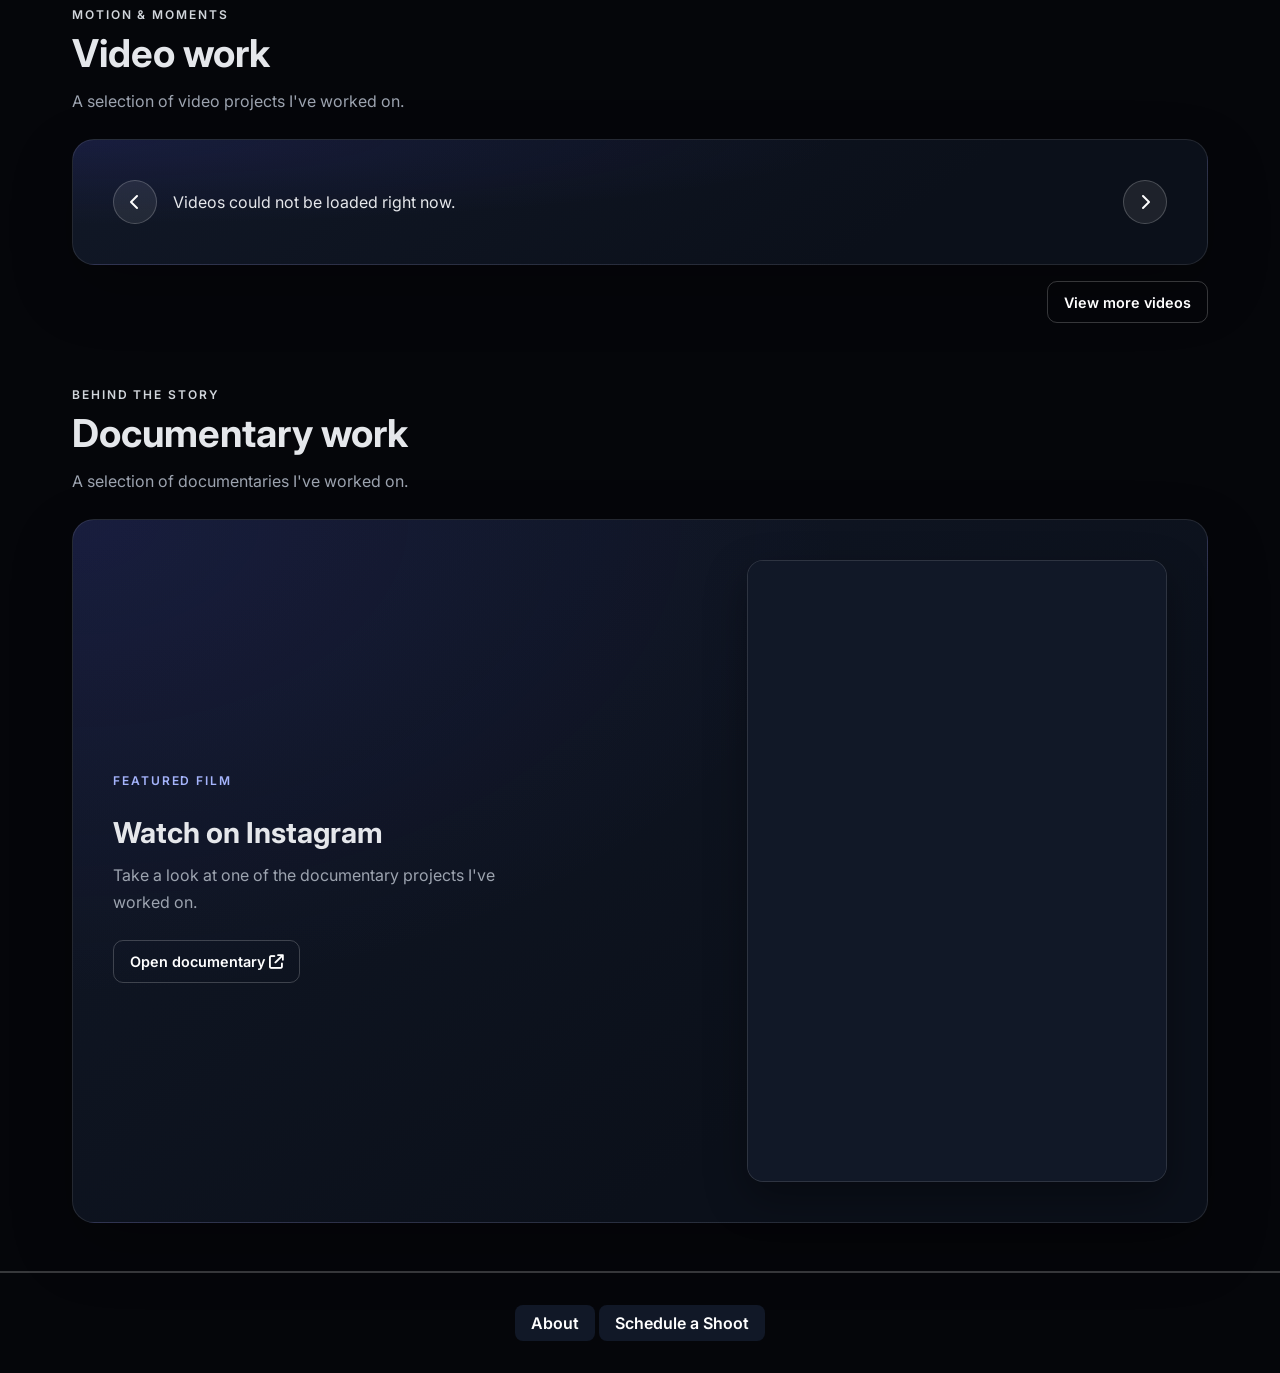
==== commit 4c1b9284: "Update" ====
--- a/index.html
+++ b/index.html
@@ -147,9 +147,9 @@
 
     .video-feature {
       display: grid;
-      grid-template-columns: minmax(0, 1.5fr) minmax(240px, .8fr);
+      grid-template-columns: auto minmax(0, 1fr) auto;
       align-items: center;
-      gap: 2rem;
+      gap: 1rem;
       padding: clamp(1.25rem, 4vw, 2.5rem);
       border: 1px solid rgba(255, 255, 255, .1);
       border-radius: 22px;
@@ -157,6 +157,18 @@
         radial-gradient(ellipse at 0% 0%, rgba(79, 70, 229, .12), transparent 48%),
         linear-gradient(145deg, #111827, #0B101A 72%);
       box-shadow: 0 24px 60px rgba(0, 0, 0, .25);
+    }
+
+    .video-carousel-content {
+      display: grid;
+      grid-template-columns: minmax(0, 1.5fr) minmax(220px, .8fr);
+      align-items: center;
+      gap: 2rem;
+      min-width: 0;
+    }
+
+    .video-carousel-content .video-copy {
+      min-width: 0;
     }
 
     .video-player {
@@ -169,6 +181,62 @@
       box-shadow: 0 16px 40px rgba(0, 0, 0, .35);
     }
 
+    .video-carousel-arrow {
+      display: grid;
+      place-items: center;
+      width: 44px;
+      height: 44px;
+      border: 1px solid rgba(255, 255, 255, .2);
+      border-radius: 50%;
+      color: white;
+      background: rgba(255, 255, 255, .08);
+      font-size: 1rem;
+      cursor: pointer;
+      transition: background .2s ease, transform .2s ease;
+    }
+
+    .video-carousel-arrow:hover,
+    .video-carousel-arrow:focus-visible {
+      transform: scale(1.06);
+      background: rgba(255, 255, 255, .18);
+    }
+
+    .video-carousel-arrow:focus-visible,
+    .video-more-link:focus-visible {
+      outline: 2px solid white;
+      outline-offset: 3px;
+    }
+
+    .video-carousel-footer {
+      display: flex;
+      align-items: center;
+      justify-content: space-between;
+      gap: 1rem;
+      margin-top: 1rem;
+    }
+
+    .video-carousel-count {
+      color: var(--muted);
+      font-size: .9rem;
+    }
+
+    .video-more-link {
+      display: inline-block;
+      padding: .7rem 1rem;
+      border: 1px solid rgba(255, 255, 255, .2);
+      border-radius: 10px;
+      color: white;
+      font-size: .9rem;
+      font-weight: 600;
+      text-decoration: none;
+      transition: background .2s ease, border-color .2s ease;
+    }
+
+    .video-more-link:hover {
+      border-color: rgba(255, 255, 255, .45);
+      background: rgba(255, 255, 255, .08);
+    }
+
     .video-copy .eyebrow {
       color: #A5B4FC;
     }
@@ -200,8 +268,24 @@
       }
 
       .video-feature {
+        grid-template-columns: auto minmax(0, 1fr) auto;
+        gap: .5rem;
+        padding: 1rem;
+      }
+
+      .video-carousel-content {
         grid-template-columns: 1fr;
-        gap: 1.5rem;
+        gap: 1.25rem;
+      }
+
+      .video-carousel-arrow {
+        width: 36px;
+        height: 36px;
+      }
+
+      .video-carousel-footer {
+        align-items: flex-start;
+        flex-direction: column;
       }
     }
 
@@ -321,23 +405,21 @@
     <p class="eyebrow">Motion &amp; moments</p>
     <h2 id="video-work-title">Video work</h2>
     <p class="video-intro">A selection of video projects I've worked on.</p>
-    <article class="video-feature">
-      <video
-        class="video-player"
-        controls
-        playsinline
-        preload="metadata"
-        aria-label="Creighton WBB Tunnel Walk video"
-      >
-        <source src="/api/media?key=%28Hidden%29videos%2FCreighton%20WBB%20Tunnel%20Walk%20video_DV_Prod.mp4" type="video/mp4">
-        Your browser does not support embedded videos.
-      </video>
-      <div class="video-copy">
-        <p class="eyebrow">Featured video</p>
-        <h3>Creighton WBB Tunnel Walk</h3>
-        <p>A look at Creighton Women's Basketball on the way to the court.</p>
+    <article class="video-feature" aria-label="Video work carousel">
+      <button class="video-carousel-arrow" id="videoPrevious" type="button" aria-label="Previous video">
+        <i class="fa-solid fa-chevron-left" aria-hidden="true"></i>
+      </button>
+      <div class="video-carousel-content" id="videoCarousel" aria-live="polite">
+        <p class="video-intro">Loading videos...</p>
       </div>
+      <button class="video-carousel-arrow" id="videoNext" type="button" aria-label="Next video">
+        <i class="fa-solid fa-chevron-right" aria-hidden="true"></i>
+      </button>
     </article>
+    <div class="video-carousel-footer">
+      <span class="video-carousel-count" id="videoCarouselCount" aria-live="polite"></span>
+      <a class="video-more-link" href="video-work.html">View more videos</a>
+    </div>
   </section>
 
   <section class="documentary-section" aria-labelledby="documentary-title">
@@ -472,6 +554,91 @@
 
     loadSearchIndex();
 
+    const videoCarousel = document.getElementById("videoCarousel");
+    const videoCarouselCount = document.getElementById("videoCarouselCount");
+    let videoItems = [];
+    let activeVideoIndex = 0;
+
+    function renderVideoCarousel() {
+      videoCarousel.replaceChildren();
+
+      if (!videoItems.length) {
+        videoCarousel.innerHTML = '<p class="video-intro">No videos have been added yet.</p>';
+        videoCarouselCount.textContent = "";
+        return;
+      }
+
+      const item = videoItems[activeVideoIndex];
+      const copy = document.createElement("div");
+      copy.className = "video-copy";
+
+      const eyebrow = document.createElement("p");
+      eyebrow.className = "eyebrow";
+      eyebrow.textContent = item.featured ? "Featured video" : "Video work";
+
+      const title = document.createElement("h3");
+      title.textContent = item.title;
+
+      copy.append(eyebrow, title);
+
+      if (item.description) {
+        const description = document.createElement("p");
+        description.textContent = item.description;
+        copy.appendChild(description);
+      }
+
+      if (item.type === "file") {
+        const player = document.createElement("video");
+        player.className = "video-player";
+        player.controls = true;
+        player.playsInline = true;
+        player.preload = "metadata";
+        player.setAttribute("aria-label", item.title);
+
+        const source = document.createElement("source");
+        source.src = item.src;
+        source.type = videoMimeType(item.key);
+        player.appendChild(source);
+        videoCarousel.append(player, copy);
+      } else {
+        const linkCard = document.createElement("a");
+        linkCard.className = "video-link-card";
+        linkCard.href = item.url;
+        linkCard.target = "_blank";
+        linkCard.rel = "noopener noreferrer";
+        linkCard.innerHTML = '<i class="fa-solid fa-arrow-up-right-from-square" aria-hidden="true"></i><span>Watch video</span>';
+        videoCarousel.append(linkCard, copy);
+      }
+
+      videoCarouselCount.textContent =
+        `${activeVideoIndex + 1} / ${videoItems.length}`;
+    }
+
+    function moveVideoCarousel(direction) {
+      if (!videoItems.length) return;
+      activeVideoIndex =
+        (activeVideoIndex + direction + videoItems.length) % videoItems.length;
+      renderVideoCarousel();
+    }
+
+    document.getElementById("videoPrevious").addEventListener("click", () => {
+      moveVideoCarousel(-1);
+    });
+    document.getElementById("videoNext").addEventListener("click", () => {
+      moveVideoCarousel(1);
+    });
+
+    loadVideoWork()
+      .then(items => {
+        videoItems = items;
+        renderVideoCarousel();
+      })
+      .catch(error => {
+        console.error(error);
+        videoCarousel.textContent = "Videos could not be loaded right now.";
+        videoCarouselCount.textContent = "";
+      });
+
     const featuredSlides = [
       { src: "assets/vs_Butler_DVascon_prod16.jpg", alt: "Sports action photo from Butler" },
       { src: "assets/vs_Butler_DVascon_prod15.jpg", alt: "Sports action photo from Butler" },
--- a/js/styles.css
+++ b/js/styles.css
@@ -321,6 +321,85 @@
 
 .team {
   margin-top: 2.5rem;
+}
+
+.team-races-label {
+  margin: -.75rem 0 1rem;
+  color: var(--muted);
+  font-size: .8rem;
+  font-weight: 600;
+  letter-spacing: .08em;
+  text-transform: uppercase;
+}
+
+.video-work-page {
+  max-width: 1200px;
+  margin: 0 auto;
+  padding: 2rem;
+  padding-top: 88px;
+}
+
+.video-work-page h2 {
+  margin: 0;
+  font-size: clamp(1.7rem, 3vw, 2.4rem);
+}
+
+.video-work-intro {
+  margin: .75rem 0 1.5rem;
+  color: var(--muted);
+  line-height: 1.7;
+}
+
+.video-work-grid {
+  display: grid;
+  grid-template-columns: repeat(auto-fill, minmax(min(100%, 340px), 1fr));
+  gap: 1.5rem;
+}
+
+.video-work-card {
+  overflow: hidden;
+  border: 1px solid rgba(255, 255, 255, .1);
+  border-radius: 18px;
+  background: linear-gradient(145deg, #111827, #0B101A 72%);
+  box-shadow: 0 16px 40px rgba(0, 0, 0, .25);
+}
+
+.video-work-player,
+.video-work-external {
+  display: grid;
+  width: 100%;
+  aspect-ratio: 16 / 9;
+  background: #05060A;
+}
+
+.video-work-external {
+  place-content: center;
+  gap: .75rem;
+  color: white;
+  font-size: 1rem;
+  font-weight: 600;
+  text-align: center;
+  text-decoration: none;
+}
+
+.video-work-external i {
+  color: #A5B4FC;
+  font-size: 2.5rem;
+}
+
+.video-work-copy {
+  padding: 1rem 1.2rem 1.25rem;
+}
+
+.video-work-copy h3 {
+  margin: 0;
+  font-size: 1.05rem;
+}
+
+.video-work-copy p {
+  margin: .6rem 0 0;
+  color: var(--muted);
+  line-height: 1.6;
 }
 
 .event-card {
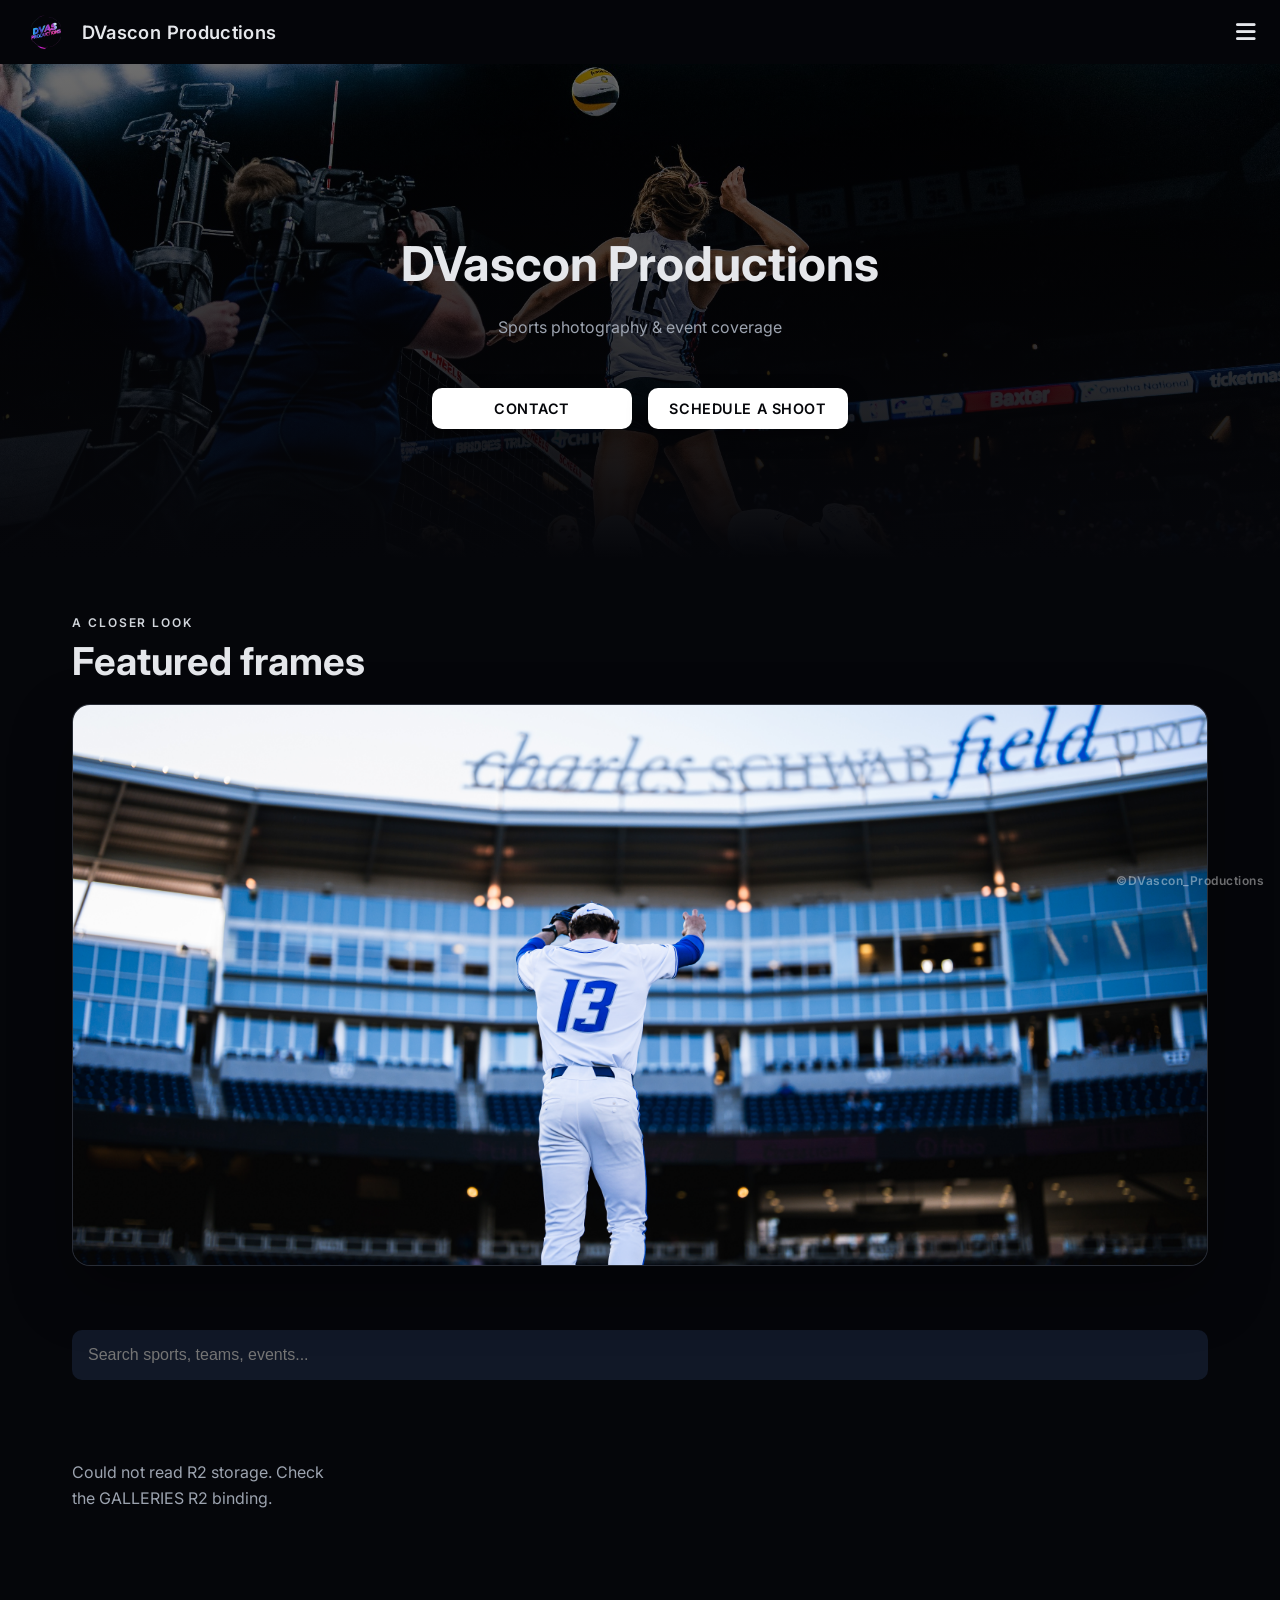
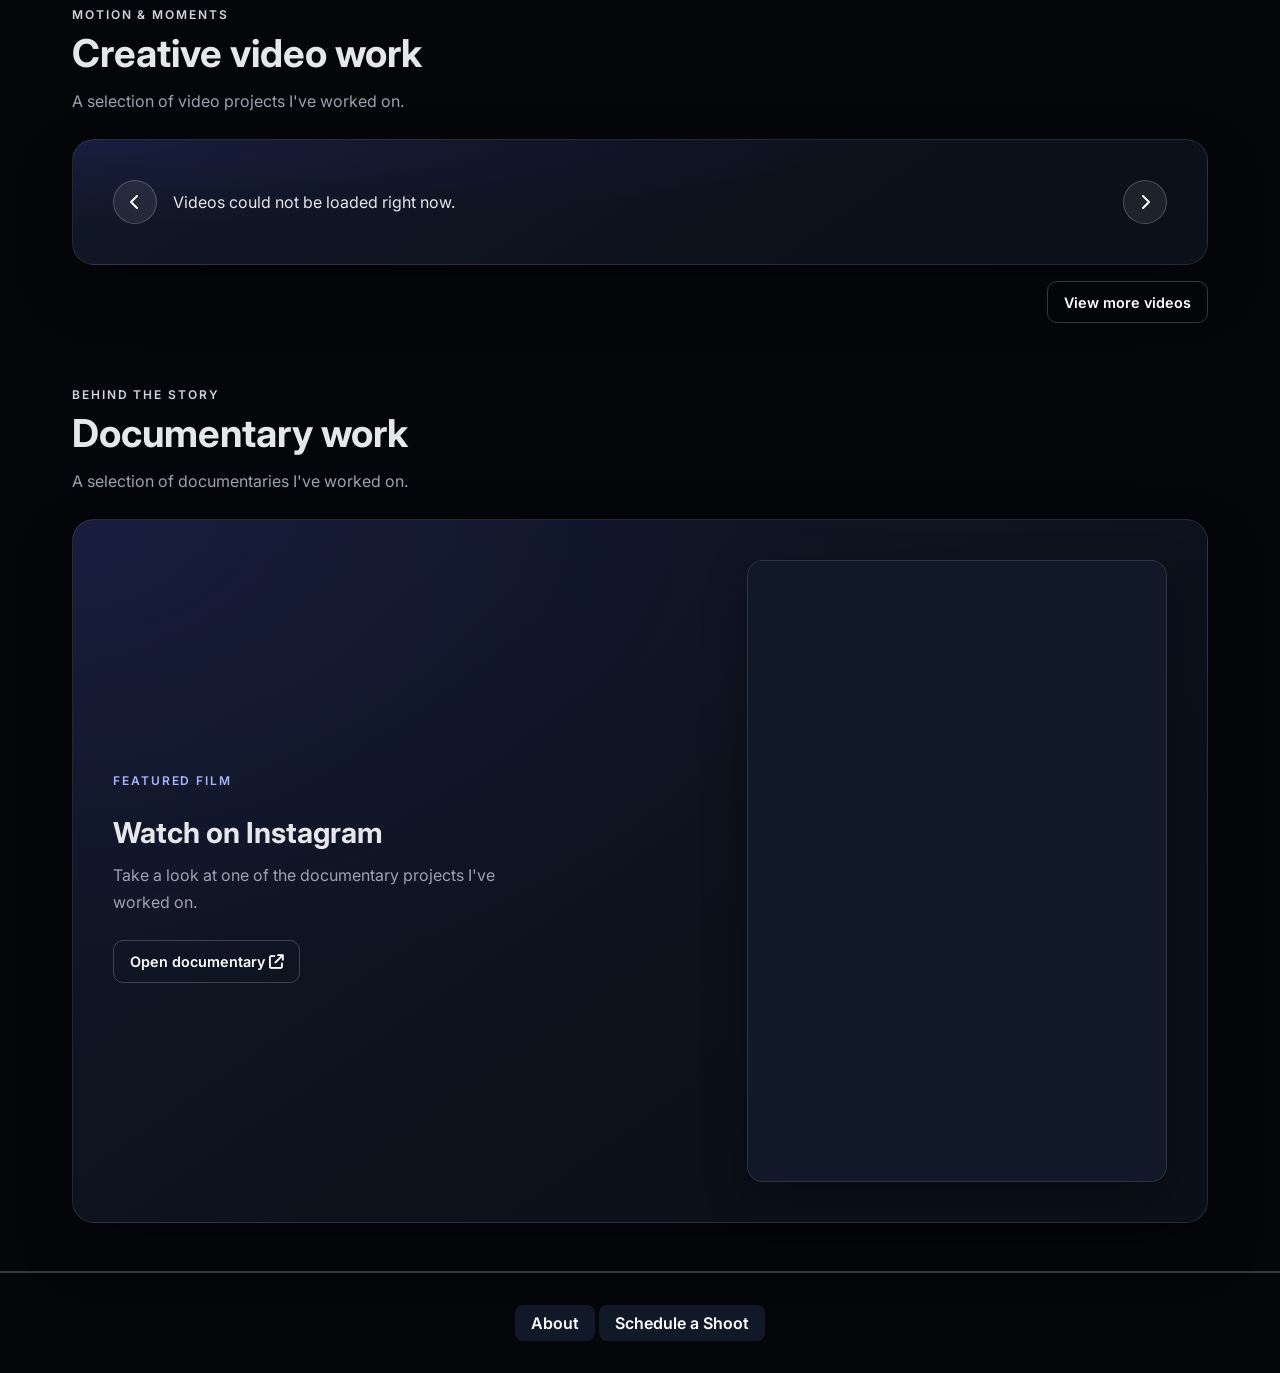
==== commit 37bd6022: "Update" ====
--- a/index.html
+++ b/index.html
@@ -403,7 +403,7 @@
 
   <section class="video-section" aria-labelledby="video-work-title">
     <p class="eyebrow">Motion &amp; moments</p>
-    <h2 id="video-work-title">Video work</h2>
+    <h2 id="video-work-title">Creative video work</h2>
     <p class="video-intro">A selection of video projects I've worked on.</p>
     <article class="video-feature" aria-label="Video work carousel">
       <button class="video-carousel-arrow" id="videoPrevious" type="button" aria-label="Previous video">
